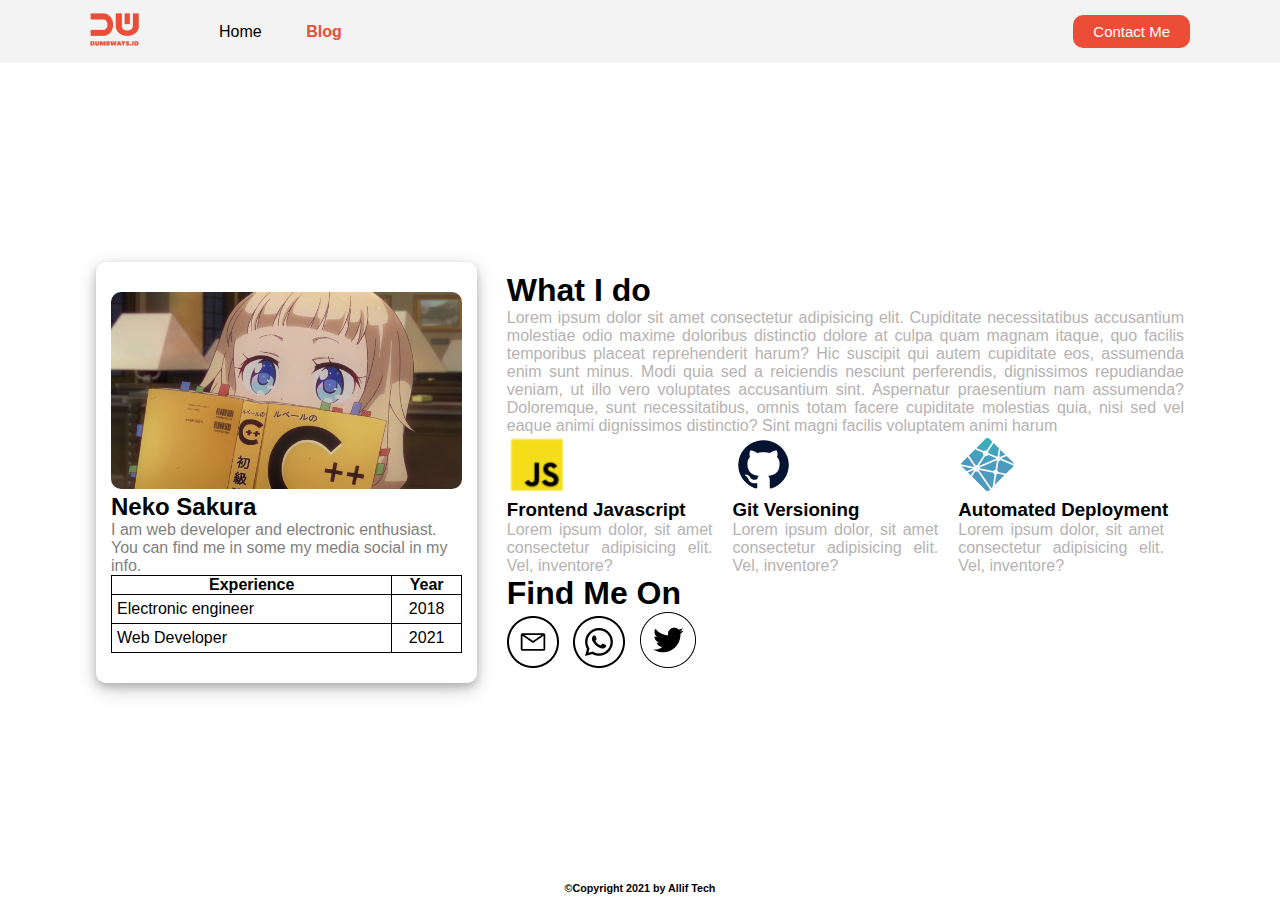
==== index.html @ e93fd7d8 "personal-web-v.0" ====
<!DOCTYPE html>
<html lang="en">
  <head>
    <meta charset="UTF-8" />
    <meta http-equiv="X-UA-Compatible" content="IE=edge" />
    <meta name="viewport" content="width=device-width, initial-scale=1.0" />
    <title>Web Personal</title>
    <link rel="stylesheet" href="style.css" />
  </head>
  <body>
     <!--navigation menu --> 
    <!-- NavBar -->
    <nav>
      <div class="left-side">
        <a href="index.html">
          <img src="assets/logo.png" alt="logo" />
        </a>
        <ul>
          <li>
            <a href="index.html">Home</a>
          </li>
          <li>
            <a href="blog.html" class="list-active">Blog</a>
          </li>
        </ul>
      </div>
      <div class="right-side">
        <a href="contact.html"> Contact Me </a>
      </div>
    </nav>

     <!--section --> 
    <div class="container">
      <div class="section">
        <div class="card-section">
          <div class="card-profile">
            <img
              class="fig-profile"
              src="/assets/profile_1.jpg"
              alt="profile"
            />
            <h2>Neko Sakura</h2>
            <p class="description-profile">
              I am web developer and electronic enthusiast. You can find me in
              some my media social in my info.
            </p>
            <table border="1">
              <tr>
                <th>Experience</th>
                <th>Year</th>
              </tr>
              <tr>
                <td style="padding: 5px">Electronic engineer</td>
                <td style="text-align: center">2018</td>
              </tr>
              <tr>
                <td style="padding: 5px">Web Developer</td>
                <td style="text-align: center">2021</td>
              </tr>
            </table>
          </div>
        </div>

        <div class="info-section">
          <h1>What I do</h1>
          <p>
            Lorem ipsum dolor sit amet consectetur adipisicing elit. Cupiditate
            necessitatibus accusantium molestiae odio maxime doloribus
            distinctio dolore at culpa quam magnam itaque, quo facilis
            temporibus placeat reprehenderit harum? Hic suscipit qui autem
            cupiditate eos, assumenda enim sunt minus. Modi quia sed a
            reiciendis nesciunt perferendis, dignissimos repudiandae veniam, ut
            illo vero voluptates accusantium sint. Aspernatur praesentium nam
            assumenda? Doloremque, sunt necessitatibus, omnis totam facere
            cupiditate molestias quia, nisi sed vel eaque animi dignissimos
            distinctio? Sint magni facilis voluptatem animi harum
          </p>
          <div class="skill-info">
            <div class="skill-1">
              <img class="img-skill" src="/assets/js.png" alt="js" />
              <h3>Frontend Javascript</h3>
              <p>
                Lorem ipsum dolor, sit amet consectetur adipisicing elit. Vel,
                inventore?
              </p>
            </div>
            <div class="skill-2">
              <img class="img-skill" src="/assets/git.png" alt="git" />
              <h3>Git Versioning</h3>
              <p>
                Lorem ipsum dolor, sit amet consectetur adipisicing elit. Vel,
                inventore?
              </p>
            </div>
            <div class="skill-3">
              <img class="img-skill" src="/assets/deploy.png" alt="deploy" />
              <h3>Automated Deployment</h3>
              <p>
                Lorem ipsum dolor, sit amet consectetur adipisicing elit. Vel,
                inventore?
              </p>
            </div>
          </div>
          <h1>Find Me On</h1>
          <div class="social-media">
            <a href="https://mail.google.com/" target="_blank"><img src="/assets/mail.png" alt="photo" /></a>
            <a href="https://web.whatsapp.com" target="_blank"><img src="/assets/whatsapp.png" alt="photo" /></a>
            <a href="https://twitter.com/" target="_blank"><img src="/assets/twitter.png" alt="photo" /></a>
          </div>
        </div>
      </div>
    </div>

     <!--footer --> 
    <footer>
      <h6>&copyCopyright 2021 by Allif Tech</h6>
    </footer>
  </body>
</html>
---- style.css ----
* {
  margin: 0;
  padding: 0;
  box-sizing: border-box;
  font-family: Arial, Helvetica, sans-serif;
}

/* Navbar */
nav {
  display: flex;
  background: #f4f3f3;
  height: 7vh;
}

nav div {
  display: flex;
  align-items: center;
  flex: 50%;
}

nav div.left-side {
  padding-left: 90px;
}

nav div.right-side {
  padding-right: 90px;
  display: flex;
  justify-content: flex-end;
}

nav ul {
  list-style-type: none;
  margin-left: 40px;
}

nav ul li {
  display: inline;
  margin-left: 40px;
}

nav ul li a {
  color: #000000;
  text-decoration: none;
}

nav ul li a.list-active {
  color: #ec4d37;
  font-weight: 700;
}

nav .right-side a {
  font-size: 15px;
  padding: 8px 20px;
  background-color: #ec4d37;
  border: none;
  border-radius: 10px;
  color: #fff;
  text-decoration: none;
}

/* Blog Form */
.blog-form {
  padding: 50px 0;
  display: flex;
  justify-content: center;
}

.blog-form .form-container {
  width: 500px;
}

.blog-form .form-container h1 {
  text-align: center;
  margin-bottom: 40px;
}

.blog-form form label {
  font-size: 20px;
  font-weight: 400;
}

.blog-form form input,
textarea,
select {
  width: 100%;
  font-size: 20px;
  font-weight: 400;
  padding: 8px;
  margin-top: 5px;
  margin-bottom: 20px;
  background: #f4f3f3;
  border: 1px solid #c4c4c4;
  border-radius: 8px;
}

.blog-form form textarea {
  height: 250px;
}

.blog-form form .input-blog-image-group {
  width: 100%;
  font-size: 20px;
  font-weight: 400;
  padding: 8px;
  margin-top: 5px;
  margin-bottom: 20px;
  background: #f4f3f3;
  border: 1px solid #c4c4c4;
  border-radius: 8px;
  cursor: pointer;
}

.blog-form form .input-blog-image-group label p {
  font-size: 15px;
}

.blog-form form .input-blog-image-group label {
  cursor: pointer;
  display: flex;
  align-items: center;
  justify-content: space-between;
}

.blog-form form .button-group {
  text-align: right;
}

.blog-form form button {
  margin-top: 50px;
  padding: 8px 20px;
  font-size: 17px;
  background: #ec4d37;
  border-radius: 8px;
  border: none;
  color: #fff;
  cursor: pointer;
}

.blog hr {
  border: 1px solid #dbdbdb;
  width: 80%;
  margin-right: auto;
  margin-left: auto;
}

/* Blog list */
.blog .blog-list {
  margin-top: 80px;
  margin-bottom: 80px;
  display: flex;
  align-items: center;
  flex-direction: column;
}

.blog .blog-list .blog-list-item {
  width: 80%;
  padding: 15px;
  margin-bottom: 20px;
  border: 2px solid #dbdbdb;
  border-radius: 8px;
  display: flex;
}

.blog .blog-list .blog-list-item .blog-image {
  flex: 1;
}

.blog .blog-list .blog-list-item .blog-image img {
  width: 100%;
  height: 300px;
  object-fit: cover;
}

.blog .blog-list .blog-list-item .blog-content {
  padding-left: 20px;
  flex: 2;
}

.blog .blog-list .btn-group {
  text-align: right;
  margin-bottom: 20px;
}

.blog .blog-list .btn-group .btn-edit {
  padding: 5px 10px;
  border: 0;
  border-radius: 4px;
  background: #dbdbdb;
}

.blog .blog-list .btn-group .btn-post {
  padding: 5px 10px;
  border: 0;
  border-radius: 4px;
  background: #ec4d37;
  color: #fff;
}

.blog .blog-list h1 a {
  text-decoration: none;
  color: #000000;
}

.blog .blog-list .detail-blog-content {
  font-weight: 300;
  font-size: 12px;
  line-height: 20px;
}

.blog .blog-list .blog-list-item p {
  margin-top: 20px;
  font-weight: normal;
  font-size: 14px;
  line-height: 20px;
  text-align: justify;
}

/* Blog Detail */
.blog-detail {
  display: flex;
  justify-content: center;
}

.blog-detail-container {
  width: 80%;
  margin: 40px 0;
}

.blog-detail-container img {
  width: 100%;
}

.blog-detail-container h1 {
  font-style: normal;
  font-weight: 800;
  font-size: 44px;
  line-height: 120%;
  margin-bottom: 15px;
}

.blog-detail-container .author {
  font-weight: 100;
  font-size: 20px;
  line-height: 120%;
  margin-bottom: 20px;
}

.blog-detail-container p {
  margin-top: 40px;
  font-style: normal;
  font-weight: normal;
  font-size: 24px;
  line-height: 140%;
  text-align: justify;
}

/* --------------------------------------------------------------------------------------*/
/* start of section*/

.container{
  display: flex;
  height: 91vh;
  align-items: center;
  justify-content: center;
}

.section{
  display: flex;
  width: 85%;
  align-items: center;
}

.section .card-section{
  flex: 35%;
}

.section .info-section{
  flex: 65%;
  padding-left: 30px;
}

.section .info-section p{
  color: rgb(182, 178, 178);
  text-align: justify;
}

.skill-info{
  display: flex;
}

.skill-info div{
  flex: 1;
}

.skill-info div p{
  padding-right: 20px;
  text-align: justify;
}

.skill-info .img-skill{
  width: 60px;
  height: 60px;
}

.social-media a img{
  padding-right: 10px;
}
/* end of section*/
/* --------------------------------------------------------------------------------------*/


/* --------------------------------------------------------------------------------------*/
/* start of card-profile*/
.card-profile{
  border-radius: 10px;
  padding: 30px 15px;
  box-shadow: 0 4px 8px 0 rgba(0, 0, 0, 0.2), 0 6px 20px 0 rgba(0, 0, 0, 0.19);
}

.card-profile .fig-profile{
  width: 100%;
  border-radius: 10px;
}

.card-profile .description-profile{
  color: gray;
}

table{
  border-radius: 5px;
  border: 1px solid black; 
  border-collapse: collapse;
  width: 100%;
}

/* end of card-profile*/
/* --------------------------------------------------------------------------------------*/

/* start of contact-form*/
/* --------------------------------------------------------------------------------------*/
form{
  border: 1px solid rgb(255, 255, 255);
  border-radius: 10px;
  margin: 1% auto ;
  width: 400px; 
  font-family: sans-serif;
  font-weight: bold;
  padding:20px;
  box-shadow: 0 4px 8px 0 rgba(0, 0, 0, 0.2), 0 6px 20px 0 rgba(0, 0, 0, 0.19)
}

.input-container{
  margin-bottom: 20px;
}

.input-container label{
  font-size: 23px;
  font-weight: bold;
}

input, select {
  margin: 5px auto;
  border:1px solid white;
  border-radius: 5px;
  background-color: rgb(233, 233, 233);
  width: 100%;
  height: 35px;
}

textarea{
  border:1px solid white;
  border-radius: 5px;
  background-color: rgb(233, 233, 233);
  width: 100%;
  resize: none;
}

.submit-contact-form{
  background-color: rgb(67, 80, 104);
  border:1px solid white;
  border-radius: 5px;
  padding: 5px 30px ;
  font-size: 23px;
  font-weight: bold;
  color: aliceblue;
  cursor: pointer;
}

.container-skill{
  margin: 0;
}

.skill-input{
  margin: 0 auto;
  width:20px;
  height: 10px;
}

.skill-label{
  font-size: 15px;
  font-weight: lighter;
}
/* end of contact-form*/
/* --------------------------------------------------------------------------------------*/

footer{
text-align: center;   
}
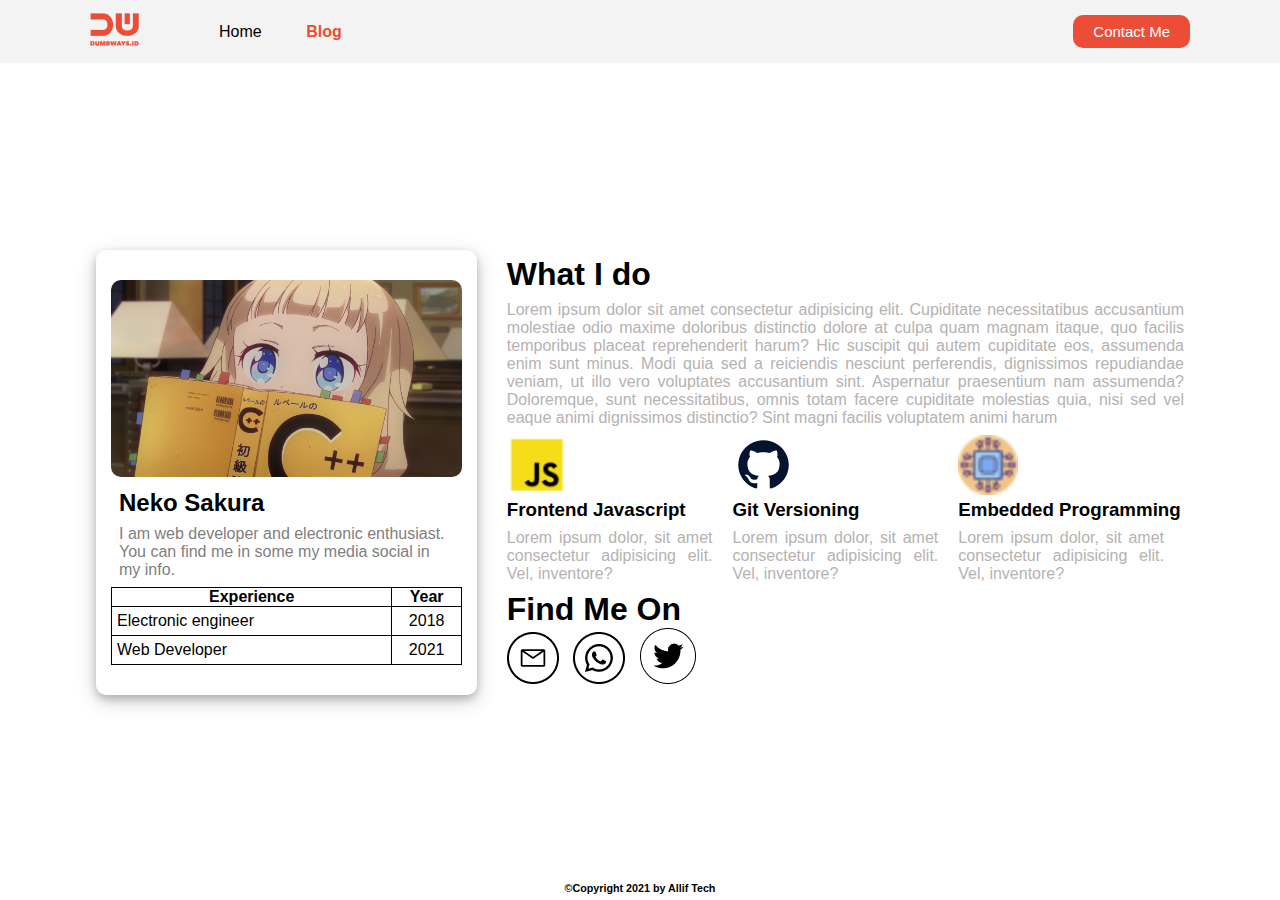
==== commit f647d31e: "Personal Web 1.0" ====
--- a/index.html
+++ b/index.html
@@ -39,7 +39,7 @@
               src="/assets/profile_1.jpg"
               alt="profile"
             />
-            <h2>Neko Sakura</h2>
+            <h2 class="name-profile">Neko Sakura</h2>
             <p class="description-profile">
               I am web developer and electronic enthusiast. You can find me in
               some my media social in my info.
@@ -93,8 +93,8 @@
               </p>
             </div>
             <div class="skill-3">
-              <img class="img-skill" src="/assets/deploy.png" alt="deploy" />
-              <h3>Automated Deployment</h3>
+              <img class="img-skill" src="/assets/embedded.png" alt="embedded" />
+              <h3>Embedded Programming</h3>
               <p>
                 Lorem ipsum dolor, sit amet consectetur adipisicing elit. Vel,
                 inventore?
--- a/style.css
+++ b/style.css
@@ -282,6 +282,7 @@
 .section .info-section p{
   color: rgb(182, 178, 178);
   text-align: justify;
+  margin: 8px 0px;
 }
 
 .skill-info{
@@ -322,8 +323,13 @@
   border-radius: 10px;
 }
 
+.card-profile .name-profile{
+  margin: 8px;
+}
+
 .card-profile .description-profile{
   color: gray;
+  margin: 8px;
 }
 
 table{
@@ -332,6 +338,8 @@
   border-collapse: collapse;
   width: 100%;
 }
+
+
 
 /* end of card-profile*/
 /* --------------------------------------------------------------------------------------*/
